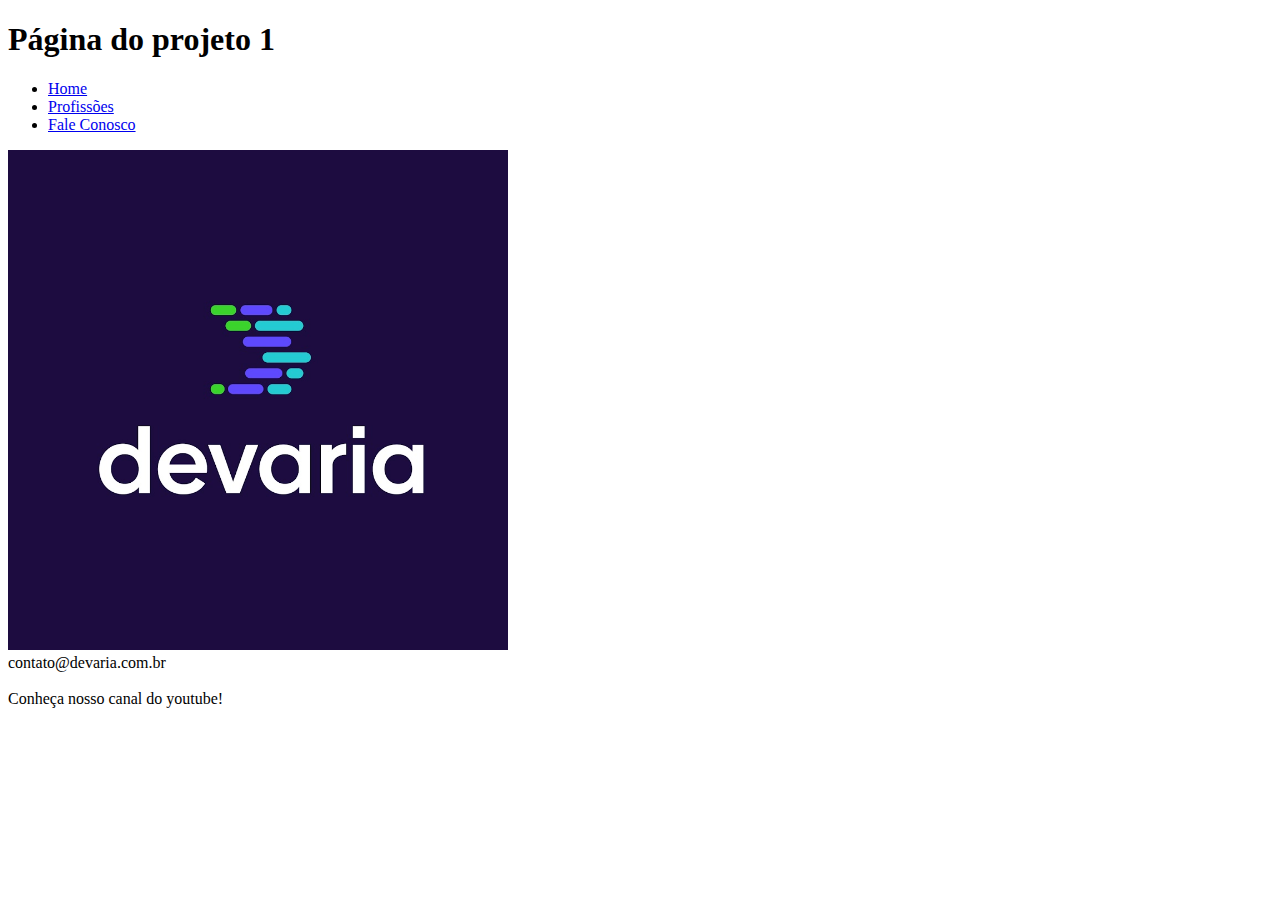
==== index.html @ 8b56496a "fix: correcao ortografica no titulo principal e correcao na tag do titulo" ====
<!DOCTYPE html>
<html lang="pt-br">
<head>
  <meta charset="UTF-8">
  <meta http-equiv="X-UA-Compatible" content="IE=edge">
  <meta name="viewport" content="width=device-width, initial-scale=1.0">
  <title>Projeto 1</title>
</head>
<body>
  <headder>
    <h1>Página do projeto 1</h1>
    <nav>
      <ul>
        <li><a href="index.html">Home</a></li>
        <li><a href="./pages/professores.html">Profissões</a></li>
        <li><a href="./pages/fale_conosco.html">Fale Conosco</a></li>
      </ul>
    </nav>
    
  </headder>

  <main>
    <section>
      <img src="./assets/images/img_devaria.jpg" width="500" alt="devaria">
    </section>
  </main>

  <footer>
    <section><span>contato@devaria.com.br</span></section>
    <br>
    <span>Conheça nosso canal do youtube!</span>
  </footer>
</body>
</html>
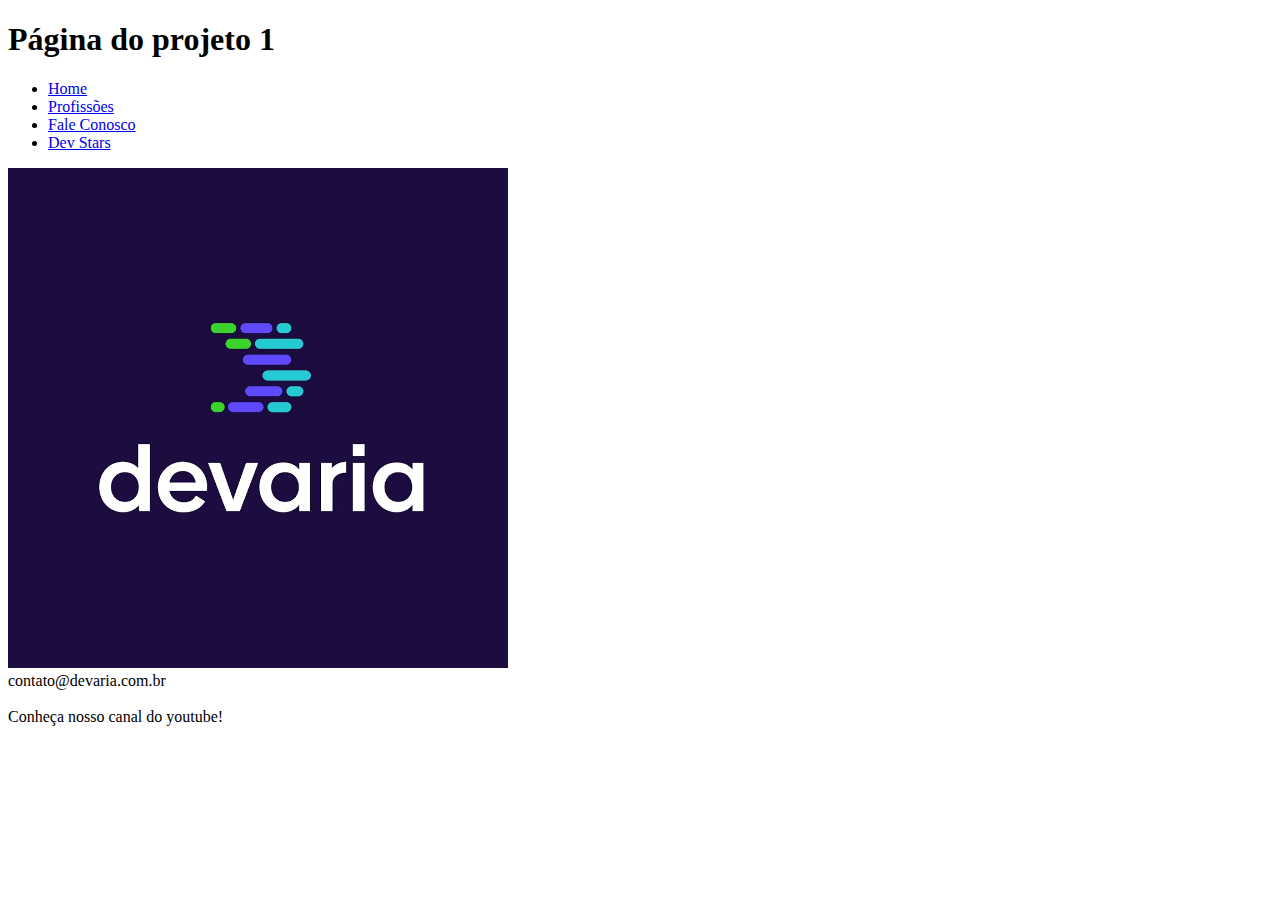
==== commit 6469ebc5: "feat: adicionado novo item ao menu" ====
--- a/index.html
+++ b/index.html
@@ -14,6 +14,7 @@
         <li><a href="index.html">Home</a></li>
         <li><a href="./pages/professores.html">Profissões</a></li>
         <li><a href="./pages/fale_conosco.html">Fale Conosco</a></li>
+        <li><a href="./pages/dev_stars.html">Dev Stars</a></li>
       </ul>
     </nav>
     
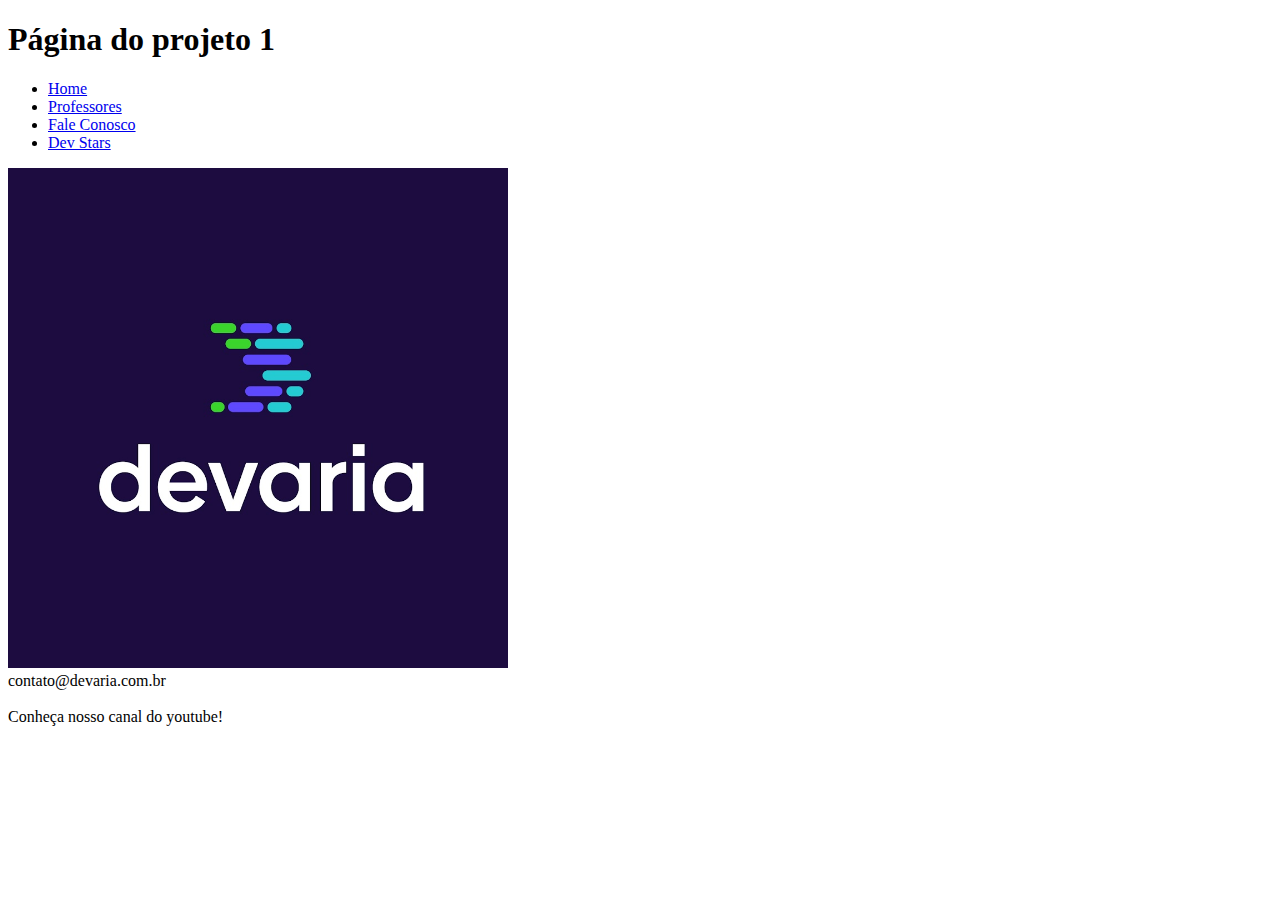
==== commit d4e4239c: "fix: corrigindo links das paginas" ====
--- a/index.html
+++ b/index.html
@@ -12,9 +12,9 @@
     <nav>
       <ul>
         <li><a href="index.html">Home</a></li>
-        <li><a href="./pages/professores.html">Profissões</a></li>
-        <li><a href="./pages/fale_conosco.html">Fale Conosco</a></li>
-        <li><a href="./pages/dev_stars.html">Dev Stars</a></li>
+        <li><a href="/src/pages/professores.html">Professores</a></li>
+        <li><a href="/src/pages/fale_conosco.html">Fale Conosco</a></li>
+        <li><a href="/src/pages/dev_stars.html">Dev Stars</a></li>
       </ul>
     </nav>
     
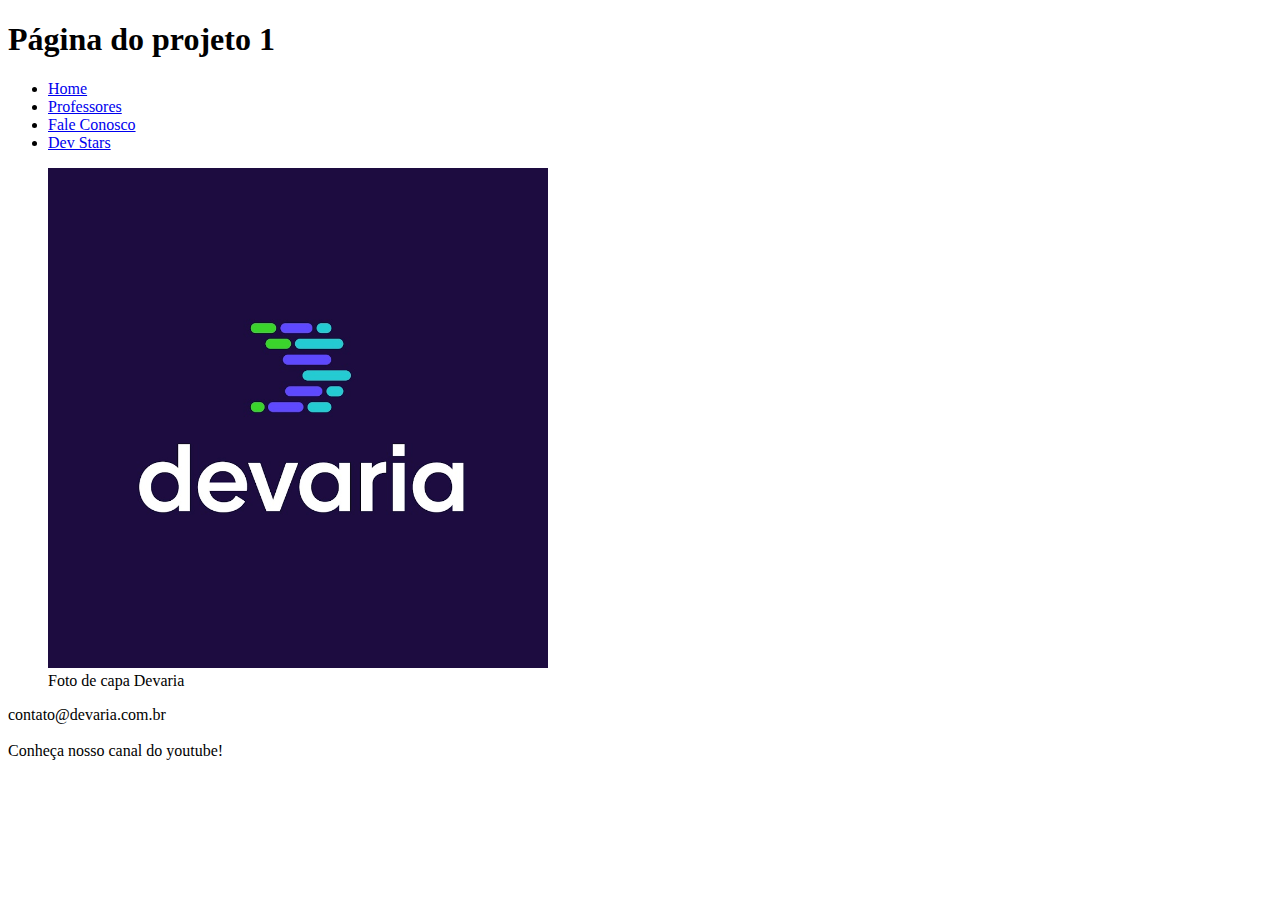
==== commit 45452486: "perf: incrementado meta tags de seo para fins de estudos" ====
--- a/index.html
+++ b/index.html
@@ -4,6 +4,10 @@
   <meta charset="UTF-8">
   <meta http-equiv="X-UA-Compatible" content="IE=edge">
   <meta name="viewport" content="width=device-width, initial-scale=1.0">
+  <meta name="description" content="Projeto criado pelo curso de formação de programadores da devaria.">
+  <meta name="keywords" content="devaria, projetos, programação, html, formação de graça">
+  <meta name="author" content="Dennis J de Carvalho">
+  
   <title>Projeto 1</title>
 </head>
 <body>
@@ -22,7 +26,10 @@
 
   <main>
     <section>
-      <img src="./assets/images/img_devaria.jpg" width="500" alt="devaria">
+      <figure>
+        <img src="/src/assets/images/img_devaria.jpg" width="500" alt="devaria">
+        <figcaption>Foto de capa Devaria</figcaption>
+      </figure>
     </section>
   </main>
 
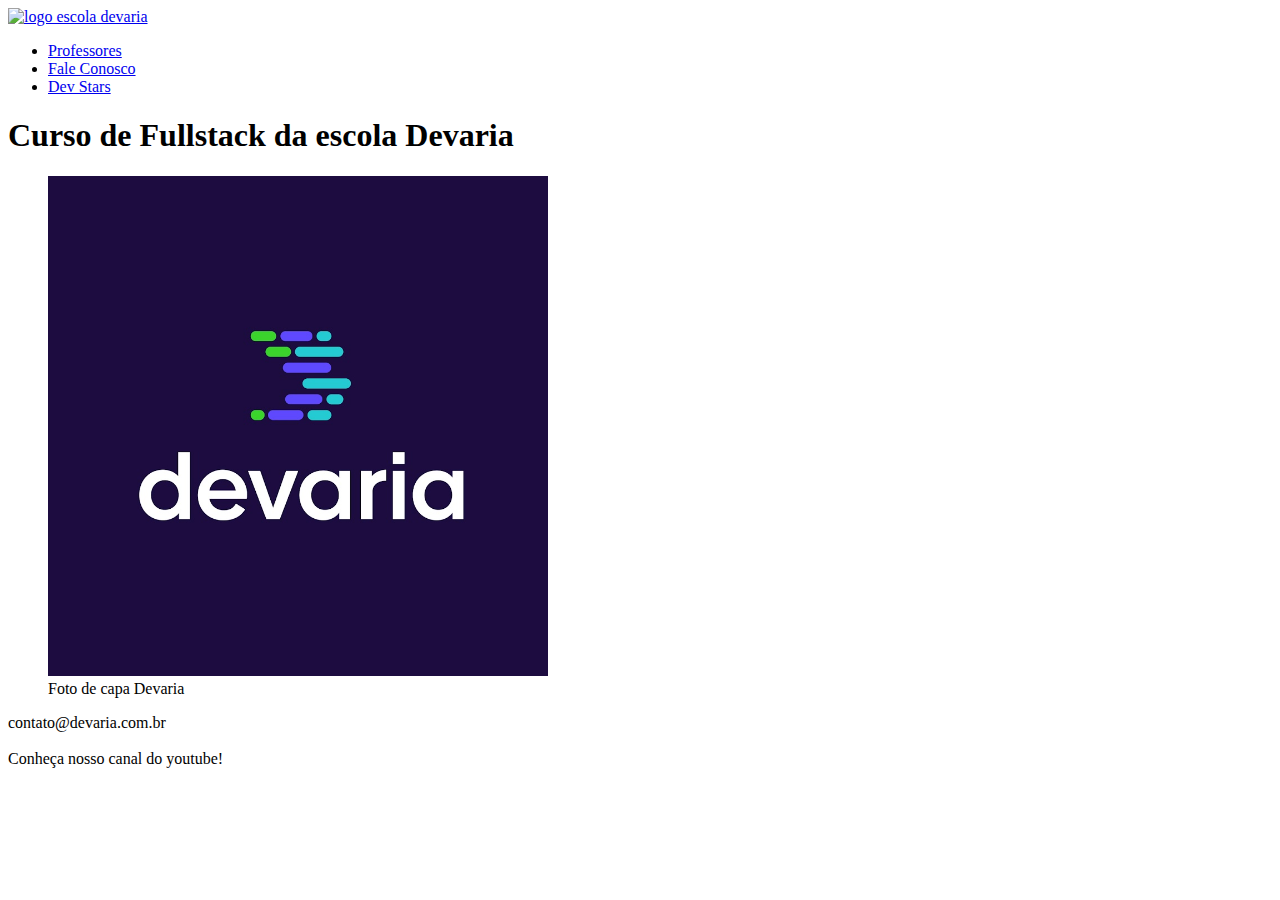
==== commit 498dba13: "style: iniciado aplicacao de estilos em todas as paginas" ====
--- a/index.html
+++ b/index.html
@@ -9,23 +9,31 @@
   <meta name="author" content="Dennis J de Carvalho">
   
   <title>Projeto 1</title>
+
+  <link rel="stylesheet" href="/src/public/css/style.css" type="text/css">
+  <link rel="stylesheet" href="/src/public/css/partials/header.css" type="text/css">
+  <link rel="stylesheet" href="/src/public/css/partials/footer.css" type="text/css">
 </head>
 <body>
-  <headder>
-    <h1>Página do projeto 1</h1>
+  <header>
+    <a href="/index.html" class="link-logo">
+      <img src="/src/assets/images/guia-cursos-devaria.png" alt="logo escola devaria" />
+    </a>
+    
     <nav>
       <ul>
-        <li><a href="index.html">Home</a></li>
         <li><a href="/src/pages/professores.html">Professores</a></li>
         <li><a href="/src/pages/fale_conosco.html">Fale Conosco</a></li>
         <li><a href="/src/pages/dev_stars.html">Dev Stars</a></li>
       </ul>
-    </nav>
+  </nav>
     
-  </headder>
+    </header>
 
   <main>
-    <section>
+    <h1 class="title">Curso de Fullstack da escola Devaria</h1>
+
+    <section class="cover-container">
       <figure>
         <img src="/src/assets/images/img_devaria.jpg" width="500" alt="devaria">
         <figcaption>Foto de capa Devaria</figcaption>
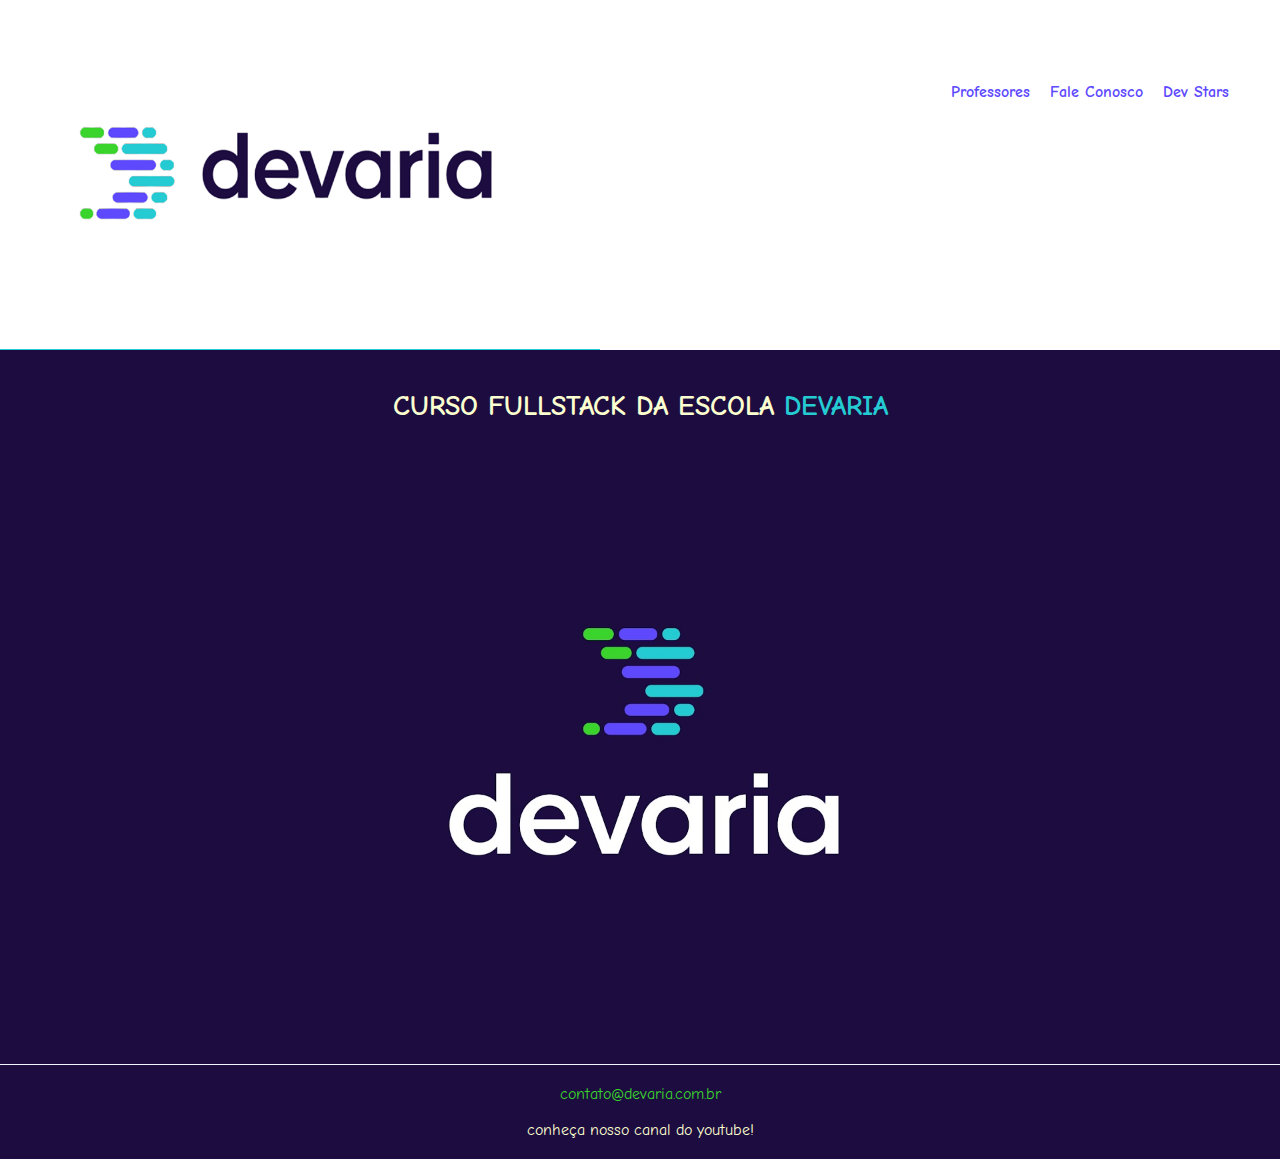
==== commit 2c478f76: "style: alterado e finalizado estilizacao da pagina index" ====
--- a/index.html
+++ b/index.html
@@ -26,12 +26,12 @@
         <li><a href="/src/pages/fale_conosco.html">Fale Conosco</a></li>
         <li><a href="/src/pages/dev_stars.html">Dev Stars</a></li>
       </ul>
-  </nav>
+    </nav>
     
-    </header>
+  </header>
 
   <main>
-    <h1 class="title">Curso de Fullstack da escola Devaria</h1>
+    <h1 class="title">Curso Fullstack da escola <abbr>Devaria</abbr></h1>
 
     <section class="cover-container">
       <figure>
--- a/src/public/css/style.css
+++ b/src/public/css/style.css
@@ -0,0 +1,64 @@
+/* Fonts */
+@import url('https://fonts.googleapis.com/css2?family=Comic+Neue:ital,wght@0,300;0,400;0,700;1,300;1,400;1,700&display=swap');
+
+/* Geral */
+* {
+  margin: 0;
+  padding: 0;
+  box-sizing: border-box;
+  font-family: 'Comic Neue', cursive;
+  font-size: 16px;
+}
+
+html {
+  width: 100vw;
+}
+
+body {
+  background-color: #1c0c3f;
+  color: #FCFFCF;
+}
+
+img {
+  width: 100%;
+  max-width: 600px;
+  height: auto;
+}
+
+main{
+  text-align: center;
+}
+
+.title {
+  padding: 0 20px;
+  text-transform: uppercase;
+  font-size: 1.75em;
+}
+
+h1.title {
+  margin: 40px auto 20px;
+}
+
+h3 {
+  font-size: 1.2em;
+}
+
+abbr {
+  color: #25cbd3;
+  font-size: 1em;
+}
+
+figcaption {
+  visibility: hidden;
+}
+
+blockquote {
+  text-align: left;
+}
+
+@media screen and (min-width: 992px) {
+  main .cover-container figure img {
+    width: 100%;
+  }
+
+}--- a/src/public/css/partials/header.css
+++ b/src/public/css/partials/header.css
@@ -0,0 +1,50 @@
+header {
+  background: #FFF;
+}
+
+header nav {
+  padding: 20px 25px;
+}
+
+header .link-logo img {
+  display: block;
+  height: auto;
+  padding: 20px 25px;
+  border-bottom: 1px solid #25cbd3;
+}
+
+header nav ul {
+  text-align: center;
+  padding: 0;
+}
+
+header nav ul li {
+  display: inline-block ; 
+}
+
+header nav ul li:not(:last-child) {
+  margin-right: 15px;
+}
+
+header nav ul li a {
+  color: #5e49ff;
+  text-decoration: none;
+  font-weight: 700;
+}
+
+header nav ul li a:hover {
+  color: #3bd42d;
+  text-decoration: underline;
+}
+
+@media screen and (min-width: 992px) {
+  header {
+    position: relative;
+  }
+
+  header nav {
+    position: absolute;
+    right: 2%;
+    top: 18%;
+  }
+}--- a/src/public/css/partials/footer.css
+++ b/src/public/css/partials/footer.css
@@ -0,0 +1,20 @@
+
+footer {
+  border-top: 1px solid #F0F5FF;
+  padding: 20px;
+  width: 100%;
+  margin: auto;
+}
+
+footer {
+  text-transform: lowercase;
+  text-align: center;
+}
+
+footer section span:first-child {
+  color: #5e49ff;
+}
+
+footer section span:last-child  {
+  color: #3BD42D;
+}